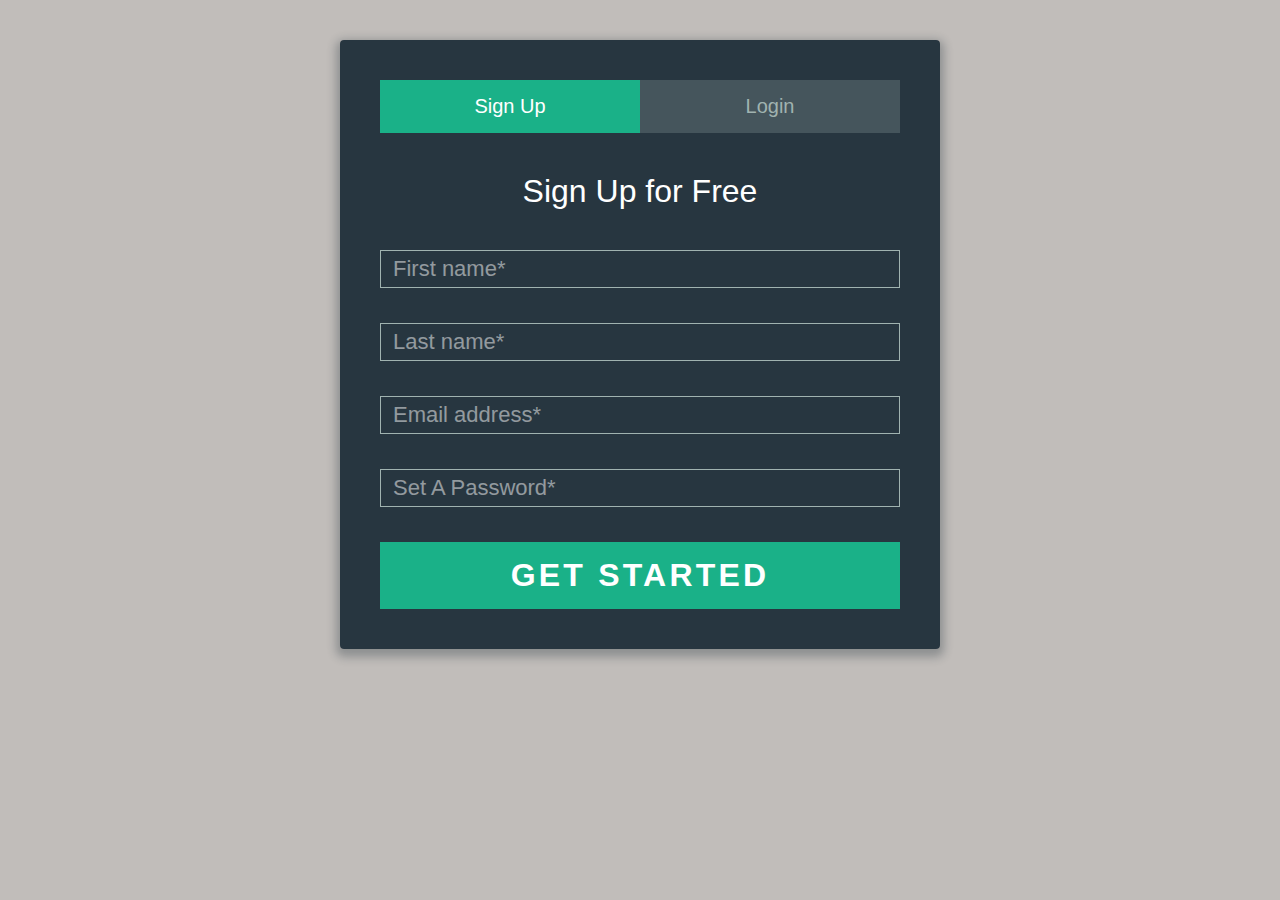
==== harman_assessment/templates/temp-1/login.html @ 9d7bf93a "assesment" ====
<!DOCTYPE html>
<html>
    <head>
        <title>Login | Sign-Up</title> 
        <link rel="stylesheet" href="css/signup.css">
        <meta name="viewport" content="width=device-width, initial-scale=1">
    </head>
    <body>
        <div class="signup-form">

            <ul class="nav-tabs">
                <li class="tab active"><a href="#signup">Sign Up</a></li>
                <li class="tab"><a href="#login">Login</a> </li>
            </ul>

            <div class="containter">
              <div class="signup">
                    <h1>Sign Up for Free</h1>
                    <form action="/" method="post" id="signup-data" name="signup-data">
                        <div class="section-one">
                            <div class="form-control">
                                <label>First name<span>*</span></span></label>
                                <input type="text" name="fname" id="fname" required/>
                            </div>
                            <div class="form-control">
                                <label>Last name<span>*</span></span></label>
                                <input type="text" name="lname" id="lname" required/>
                            </div>
                         </div>
                        <div class="form-control">
                            <label>Email address<span>*</span></span></label>
                            <input type="email" name="emailId" id="emailId" required/>
                        </div>
                        <div class="form-control">
                            <label>Set A Password<span>*</span></span></label>
                            <input type="password" name="password" id="password" required/>
                        </div>
                        <button type="submit" class="btn btn-info">Get Started</button>
                   </form>
              </div>
            </div>
            
        </div>
    </body>

</html>
---- harman_assessment/templates/temp-1/css/signup.css ----
*, *:before, *:after {
  box-sizing: border-box;
}

body {
  background: #c1bdba;
  font-family: sans-serif;
}

.form-control {
  position: relative;
  margin-bottom: 35px;
}

a {
  text-decoration: none;
  color: #1ab188;
  transition: 0.5s ease;
}
a:hover {
  color: "";
}

h1 {
  text-align: center;
  color: #ffffff;
  font-weight: 300;
  margin: 0 0 40px;
}

.signup-form {
  background: rgba(22, 39, 51, 0.9);
  padding: 40px;
  max-width: 600px;
  margin: 40px auto;
  border-radius: 4px;
  box-shadow: 0 4px 10px 4px rgba(22, 39, 51, 0.3);
}

.nav-tabs {
  list-style: none;
  padding: 0;
  margin: 0 0 40px 0;
}
.nav-tabs:after {
  content: "";
  display: table;
  clear: both;
}
.nav-tabs li a {
  display: block;
  text-decoration: none;
  padding: 15px;
  background: rgba(160, 179, 176, 0.25);
  color: #a0b3b0;
  font-size: 20px;
  float: left;
  width: 50%;
  text-align: center;
  cursor: pointer;
}
.nav-tabs li a:hover {
  background: "";
  color: #ffffff;
}
.nav-tabs .active a {
  background: #1ab188;
  color: #ffffff;
}

label {
  position: absolute;
  transform: translateY(6px);
  left: 13px;
  color: rgba(255, 255, 255, 0.5);
  pointer-events: none;
  font-size: 22px;
}
label .req {
  margin: 2px;
  color: #1ab188;
}

label.active {
  transform: translateY(50px);
  left: 2px;
  font-size: 14px;
}
label.active .req {
  opacity: 0;
}

label.highlight {
  color: #ffffff;
}

input, textarea {
  font-size: 22px;
  display: block;
  width: 100%;
  height: 100%;
  padding: 5px 10px;
  background: none;
  background-image: none;
  border: 1px solid #a0b3b0;
  color: #ffffff;
  border-radius: 0;
  transition: border-color 0.25s ease, box-shadow 0.25s ease;
}
input:focus, textarea:focus {
  outline: 0;
  border-color: #1ab188;
}

textarea {
  border: 2px solid #a0b3b0;
  resize: vertical;
}

.btn {
  border: 0;
  border-radius: 0;
  padding: 15px 0;
  font-size: 2rem;
  font-weight: 600;
  text-transform: uppercase;
  letter-spacing: 0.1em;
  background: #1ab188;
  color: #ffffff;
}
.btn:hover, .btn:focus {
  background: "#365a51";
}

.btn-info {
  display: block;
  width: 100%;
}

/*# sourceMappingURL=signup.css.map */
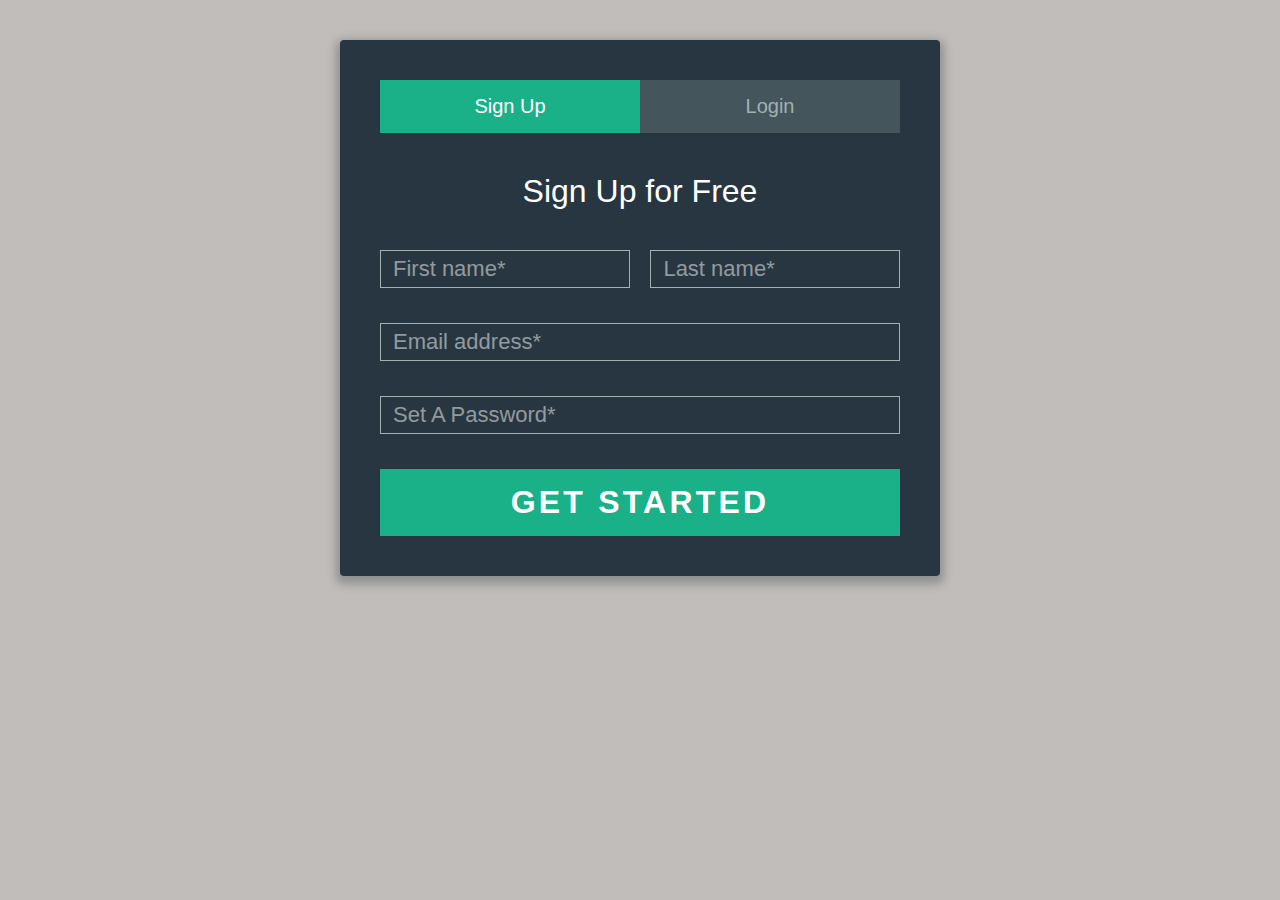
==== commit cc9ee110: "Updated Files" ====
--- a/harman_assessment/templates/temp-1/login.html
+++ b/harman_assessment/templates/temp-1/login.html
@@ -19,28 +19,38 @@
                     <form action="/" method="post" id="signup-data" name="signup-data">
                         <div class="section-one">
                             <div class="form-control">
-                                <label>First name<span>*</span></span></label>
+                                <label>First name<span>*</span></label>
                                 <input type="text" name="fname" id="fname" required/>
                             </div>
                             <div class="form-control">
-                                <label>Last name<span>*</span></span></label>
+                                <label>Last name<span>*</span></label>
                                 <input type="text" name="lname" id="lname" required/>
                             </div>
                          </div>
                         <div class="form-control">
-                            <label>Email address<span>*</span></span></label>
+                            <label>Email address<span>*</span></label>
                             <input type="email" name="emailId" id="emailId" required/>
                         </div>
                         <div class="form-control">
-                            <label>Set A Password<span>*</span></span></label>
+                            <label>Set A Password<span>*</span></label>
                             <input type="password" name="password" id="password" required/>
                         </div>
                         <button type="submit" class="btn btn-info">Get Started</button>
                    </form>
               </div>
-            </div>
-            
+            </div>            
         </div>
-    </body>
 
+    <script src="https://ajax.googleapis.com/ajax/libs/jquery/2.1.3/jquery.min.js"></script>
+    <script>
+        $("input").on('keyup blur focus',function(){
+            var label = $(this).prev('label');
+            if($(this).val() === ''){
+                label.addClass('active');
+            }else{
+                label.removeClass('active');
+            }        
+        });
+    </script>
+</body>
 </html>--- a/harman_assessment/templates/temp-1/css/signup.css
+++ b/harman_assessment/templates/temp-1/css/signup.css
@@ -15,10 +15,6 @@
 a {
   text-decoration: none;
   color: #1ab188;
-  transition: 0.5s ease;
-}
-a:hover {
-  color: "";
 }
 
 h1 {
@@ -68,6 +64,20 @@
   color: #ffffff;
 }
 
+.section-one:after {
+  content: "";
+  display: table;
+  clear: both;
+}
+.section-one > div {
+  float: left;
+  width: 48%;
+  margin-right: 4%;
+}
+.section-one > div:last-child {
+  margin: 0;
+}
+
 label {
   position: absolute;
   transform: translateY(6px);
@@ -76,25 +86,12 @@
   pointer-events: none;
   font-size: 22px;
 }
-label .req {
-  margin: 2px;
-  color: #1ab188;
+
+label.active {
+  color: transparent;
 }
 
-label.active {
-  transform: translateY(50px);
-  left: 2px;
-  font-size: 14px;
-}
-label.active .req {
-  opacity: 0;
-}
-
-label.highlight {
-  color: #ffffff;
-}
-
-input, textarea {
+input {
   font-size: 22px;
   display: block;
   width: 100%;
@@ -104,17 +101,10 @@
   background-image: none;
   border: 1px solid #a0b3b0;
   color: #ffffff;
-  border-radius: 0;
-  transition: border-color 0.25s ease, box-shadow 0.25s ease;
 }
-input:focus, textarea:focus {
+input:focus {
   outline: 0;
   border-color: #1ab188;
-}
-
-textarea {
-  border: 2px solid #a0b3b0;
-  resize: vertical;
 }
 
 .btn {
